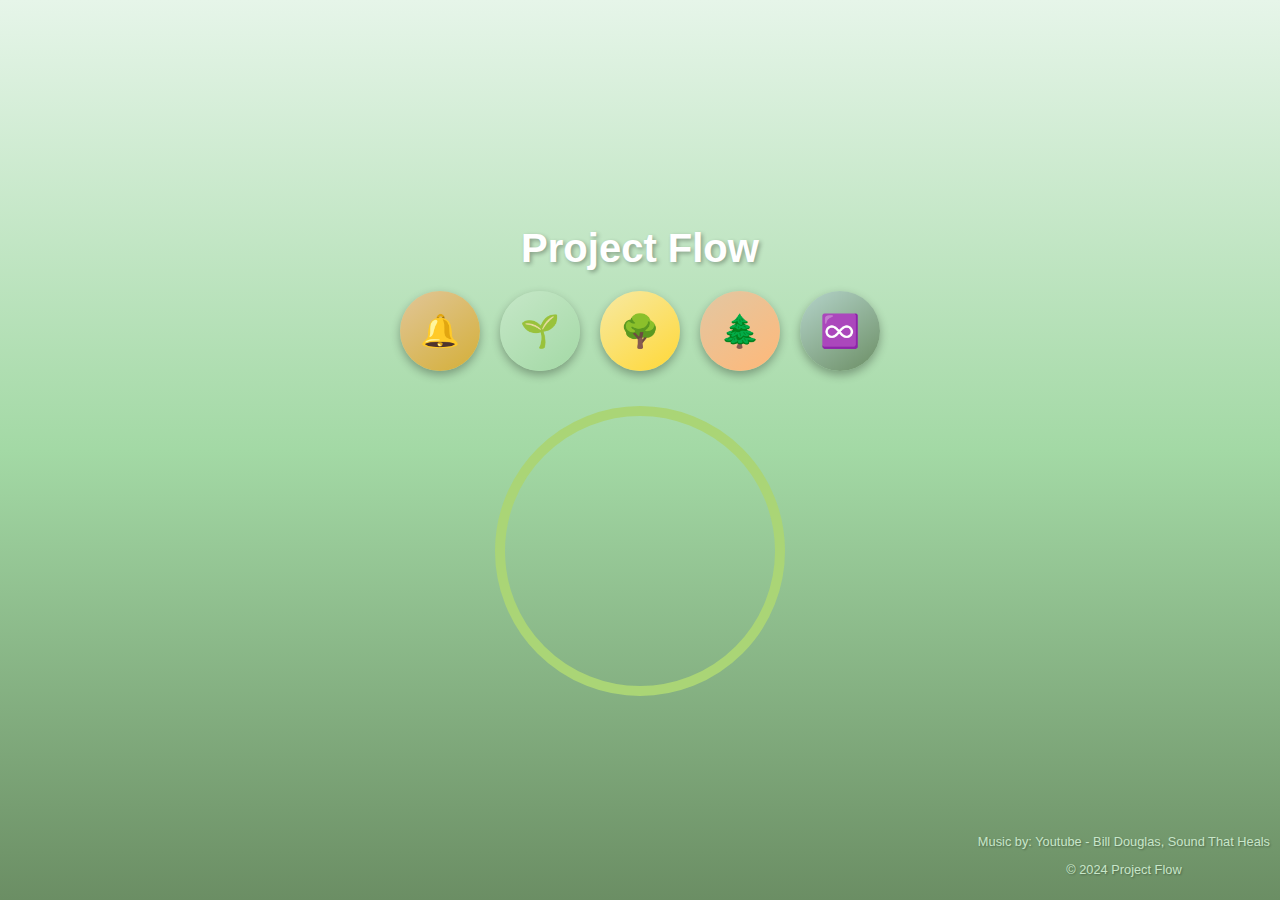
==== src/index.html @ 0df08e52 "2024_12_07 improvements#2: Updated README.md, GIT GUIDE document, src folder" ====
<!DOCTYPE html>
<html lang="ko">
<head>
  <meta charset="UTF-8">
  <meta name="viewport" content="width=device-width, initial-scale=1.0">
  <title>Project Flow</title>
  <link rel="stylesheet" href="styles.css">
  <script>
    // 우클릭 방지
    document.addEventListener('contextmenu', (event) => event.preventDefault());
  </script>
</head>
<body>
  <div id="app">
    <header>
      <h1>Project Flow</h1>
    </header>

    <div class="timer-selection">
      <button class="timer-option timer-singing-bowl" data-increment="60" data-mode="singing-bowl">🔔</button>
      <button class="timer-option timer-5min" data-increment="300" data-mode="5-min">🌱</button>
      <button class="timer-option timer-15min" data-increment="900" data-mode="15-min">🌳</button>
      <button class="timer-option timer-30min" data-increment="1800" data-mode="30-min">🌲</button>
      <button class="timer-option timer-continuous" data-mode="continuous">♾️</button>
    </div>

    <div class="active-timer">
      <svg class="progress-ring" width="300" height="300">
        <circle
          class="progress-ring__circle"
          stroke="#AAD576"
          stroke-width="10"
          fill="transparent"
          r="140"
          cx="150"
          cy="150"
        ></circle>
      </svg>
      <div id="time-display" class="time-display">
        <p id="current-time" class="time-text"></p>
      </div>
    </div>

    <footer>
      <p class="credits">Music by: Youtube - Bill Douglas, Sound That Heals</p>
      <p class="credits-small">© 2024 Project Flow</p>
    </footer>

    <audio id="background-music" loop>
      <source src="./sounds/meditation.mp3" type="audio/mpeg">
    </audio>
    <audio id="alarm-sound">
      <source src="./sounds/alarm.mp3" type="audio/mpeg">
    </audio>
  </div>

  <script src="script.js"></script>
</body>
</html>
---- src/styles.css ----
/* 전체 레이아웃 설정 */
body {
  margin: 0;
  background: linear-gradient(to bottom, #E6F5E9, #A3D9A5, #6B8E64);
  display: flex;
  flex-direction: column;
  justify-content: center;
  align-items: center;
  height: 100vh;
  overflow: hidden;
  font-family: Arial, sans-serif;
  transition: background 5s linear;
}

/* 헤더 스타일 */
header h1 {
  font-size: 2.5rem;
  color: #FFFFFF;
  margin-bottom: 20px;
  text-shadow: 2px 2px 4px rgba(0, 0, 0, 0.3);
}

/* 앱 컨테이너 */
#app {
  text-align: center;
  max-width: 500px;
  width: 100%;
}

/* 타이머 버튼 컨테이너 */
.timer-selection {
  display: flex;
  justify-content: space-around;
  margin-bottom: 30px;
}

/* 버튼 기본 스타일 */
.timer-option {
  width: 80px;
  height: 80px;
  border-radius: 50%;
  border: none;
  cursor: pointer;
  font-size: 2rem;
  display: flex;
  align-items: center;
  justify-content: center;
  box-shadow: 0 4px 10px rgba(0, 0, 0, 0.3);
  transition: transform 0.3s ease, background-color 0.5s ease;
}

/* 버튼 호버 효과 */
.timer-option:hover {
  transform: scale(1.1);
  box-shadow: 0 0 10px rgba(0, 0, 0, 0.5);
}

/* 각 버튼의 고유 스타일 */
.timer-option.timer-singing-bowl {
  background: linear-gradient(145deg, #E1C699, #D4AF37);
}

.timer-option.timer-5min {
  background: linear-gradient(145deg, #C6E7C8, #A3D9A5);
}

.timer-option.timer-15min {
  background: linear-gradient(145deg, #F7E9A3, #FFD836);
}

.timer-option.timer-30min {
  background: linear-gradient(145deg, #E2C7A3, #FFB878);
}

.timer-option.timer-continuous {
  background: linear-gradient(145deg, #B5D4CB, #6B8E64);
}

/* 활성화된 버튼 */
.timer-option.active {
  transform: scale(1.2);
  border: 2px solid #FFFFFF;
}

/* 진행 바 컨테이너 */
.active-timer {
  position: relative;
  width: 300px;
  height: 300px;
  margin: 0 auto;
}

/* 원형 진행 바 스타일 */
.progress-ring__circle {
  transform: rotate(-90deg);
  transform-origin: 50% 50%;
  stroke-linecap: round;
  transition: stroke-dashoffset 1s linear, stroke 0.5s ease-in-out;
}

/* 시간 표시 */
.time-display {
  position: absolute;
  top: 50%;
  left: 50%;
  transform: translate(-50%, -50%);
  text-align: center;
  color: #FFFFFF;
  font-size: 2rem;
  text-shadow: 2px 2px 4px rgba(0, 0, 0, 0.5);
}

/* 푸터 */
footer {
  position: absolute;
  bottom: 10px;
  right: 10px;
  font-size: 0.8rem;
  color: #C8E6C9;
  text-shadow: 1px 1px 2px rgba(0, 0, 0, 0.3);
}
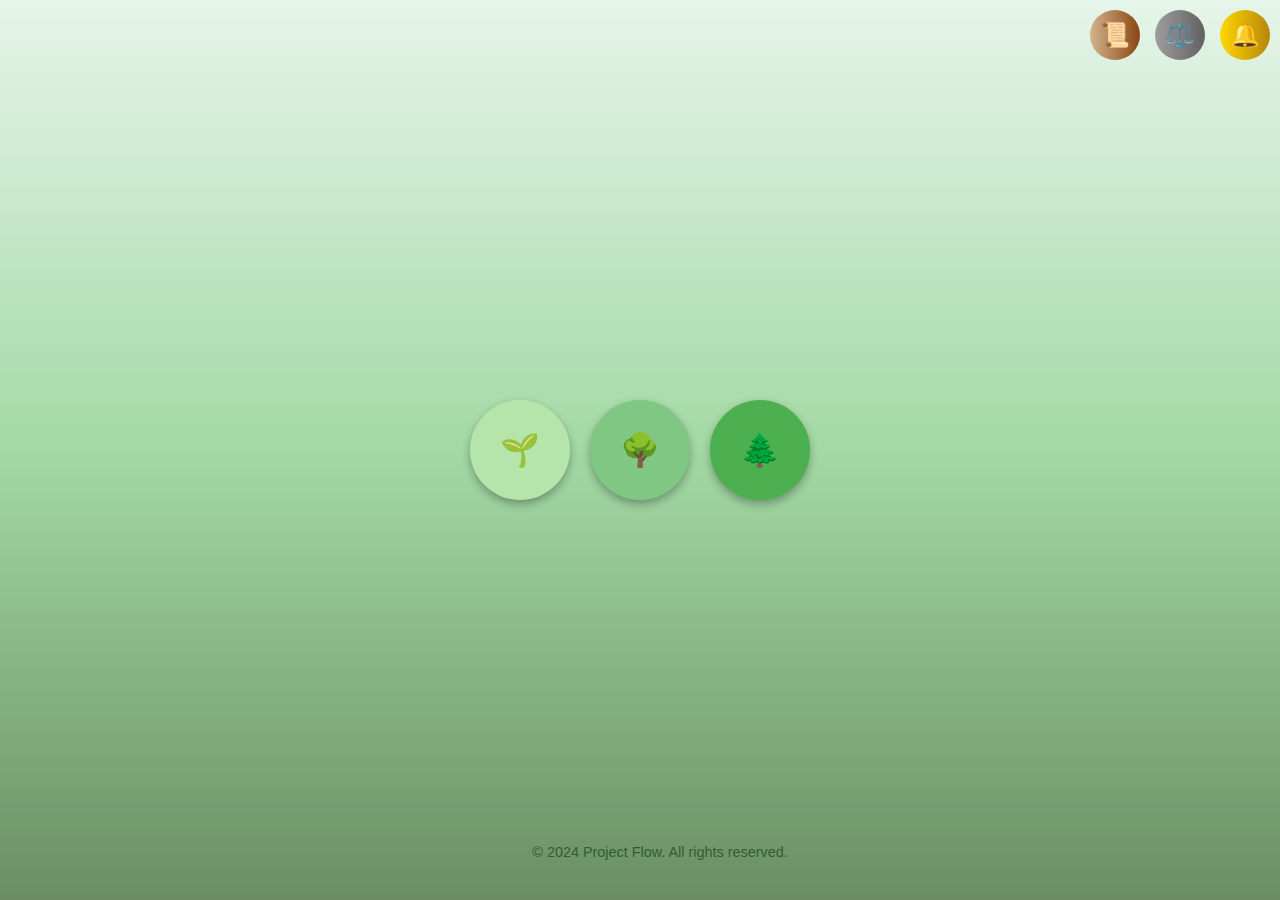
==== commit e2feb5df: "2024-12-14: 싱잉볼 모드 개선, 연속 모드 색상 업데이트, 푸터 정보 추가" ====
--- a/src/index.html
+++ b/src/index.html
@@ -3,32 +3,46 @@
 <head>
   <meta charset="UTF-8">
   <meta name="viewport" content="width=device-width, initial-scale=1.0">
-  <title>Project Flow</title>
   <link rel="stylesheet" href="styles.css">
   <script>
-    // 우클릭 방지
+    // 우클릭, 드래그 & 드롭 방지
     document.addEventListener('contextmenu', (event) => event.preventDefault());
+    document.addEventListener('selectstart', (event) => event.preventDefault());
+    document.addEventListener('dragstart', (event) => event.preventDefault());
   </script>
+  <title>Project FLOW</title>
 </head>
 <body>
   <div id="app">
-    <header>
-      <h1>Project Flow</h1>
-    </header>
-
-    <div class="timer-selection">
-      <button class="timer-option timer-singing-bowl" data-increment="60" data-mode="singing-bowl">🔔</button>
-      <button class="timer-option timer-5min" data-increment="300" data-mode="5-min">🌱</button>
-      <button class="timer-option timer-15min" data-increment="900" data-mode="15-min">🌳</button>
-      <button class="timer-option timer-30min" data-increment="1800" data-mode="30-min">🌲</button>
-      <button class="timer-option timer-continuous" data-mode="continuous">♾️</button>
+    <!-- 우측 상단 버튼 -->
+    <div class="header-buttons">
+      <button id="view-history" class="header-button brown" title="기록 확인">📜</button>
+      <button id="copyright-info" class="header-button gray" title="저작권 정보">⚖️</button>
+      <button id="singing-bowl-mode" class="header-button gold" title="싱잉볼">🔔</button>
     </div>
 
-    <div class="active-timer">
+    <!-- 타이머 선택 -->
+    <div class="timer-selection">
+      <button class="timer-option timer-5min" data-increment="300">🌱</button>
+      <button class="timer-option timer-15min" data-increment="900">🌳</button>
+      <button class="timer-option timer-30min" data-increment="1800">🌲</button>
+    </div>
+
+    <!-- 중앙의 SVG 타이머 -->
+    <div id="svg-timer" class="svg-timer hidden">
       <svg class="progress-ring" width="300" height="300">
         <circle
+          class="progress-ring__background"
+          stroke="#E6F5E9"
+          stroke-width="10"
+          fill="transparent"
+          r="140"
+          cx="150"
+          cy="150"
+        ></circle>
+        <circle
           class="progress-ring__circle"
-          stroke="#AAD576"
+          stroke="#6B8E64"
           stroke-width="10"
           fill="transparent"
           r="140"
@@ -36,21 +50,31 @@
           cy="150"
         ></circle>
       </svg>
-      <div id="time-display" class="time-display">
-        <p id="current-time" class="time-text"></p>
+      <div class="timer-text">
+        <p id="time-remaining">00:00</p>
       </div>
     </div>
 
-    <footer>
-      <p class="credits">Music by: Youtube - Bill Douglas, Sound That Heals</p>
-      <p class="credits-small">© 2024 Project Flow</p>
+    <!-- 저작권 정보 팝업 -->
+    <div id="copyright-popup" class="popup hidden">
+      <p>Music by: Youtube</p>
+      <p>Bill Douglas - "Forest Hymn"</p>
+      <p>Tibetan Meditation Music - "Sound Bath Meditation"</p>
+      <p>Contact: happy.mind.life79@gmail.com</p>
+      <button id="close-popup">닫기</button>
+    </div>
+
+    <!-- 푸터 -->
+    <footer class="footer">
+      <p>© 2024 Project Flow. All rights reserved.</p>
     </footer>
 
+    <!-- 오디오 -->
     <audio id="background-music" loop>
       <source src="./sounds/meditation.mp3" type="audio/mpeg">
     </audio>
-    <audio id="alarm-sound">
-      <source src="./sounds/alarm.mp3" type="audio/mpeg">
+    <audio id="singing-bowl-sound">
+      <source src="./sounds/singing-bowl.mp3" type="audio/mpeg">
     </audio>
   </div>
 
--- a/src/styles.css
+++ b/src/styles.css
@@ -1,121 +1,141 @@
-/* 전체 레이아웃 설정 */
+/* 전역 스타일 */
 body {
+  background: linear-gradient(to bottom, #E6F5E9, #A3D9A5, #6B8E64);
+  font-family: 'Poppins', sans-serif;
+  color: #2F5D34;
   margin: 0;
-  background: linear-gradient(to bottom, #E6F5E9, #A3D9A5, #6B8E64);
+  display: flex;
+  justify-content: center;
+  align-items: center;
+  height: 100vh;
+  overflow: hidden;
+}
+
+/* 앱 컨테이너 */
+#app {
   display: flex;
   flex-direction: column;
   justify-content: center;
   align-items: center;
-  height: 100vh;
-  overflow: hidden;
-  font-family: Arial, sans-serif;
-  transition: background 5s linear;
+  width: 100%;
+  height: calc(100vh - 60px); /* 푸터 높이 제외 */
 }
 
-/* 헤더 스타일 */
-header h1 {
-  font-size: 2.5rem;
-  color: #FFFFFF;
-  margin-bottom: 20px;
-  text-shadow: 2px 2px 4px rgba(0, 0, 0, 0.3);
+/* 헤더 버튼 */
+.header-buttons {
+  display: flex;
+  gap: 15px;
+  position: absolute;
+  top: 10px;
+  right: 10px;
 }
 
-/* 앱 컨테이너 */
-#app {
-  text-align: center;
-  max-width: 500px;
-  width: 100%;
-}
-
-/* 타이머 버튼 컨테이너 */
-.timer-selection {
-  display: flex;
-  justify-content: space-around;
-  margin-bottom: 30px;
-}
-
-/* 버튼 기본 스타일 */
-.timer-option {
-  width: 80px;
-  height: 80px;
+.header-button {
+  width: 50px;
+  height: 50px;
   border-radius: 50%;
   border: none;
+  font-size: 1.5rem;
   cursor: pointer;
-  font-size: 2rem;
   display: flex;
   align-items: center;
   justify-content: center;
-  box-shadow: 0 4px 10px rgba(0, 0, 0, 0.3);
-  transition: transform 0.3s ease, background-color 0.5s ease;
+  color: white;
+  transition: transform 0.2s ease, background-color 0.3s ease;
 }
 
-/* 버튼 호버 효과 */
+.header-button.brown {
+  background: linear-gradient(to right, #D2B48C, #8B4513);
+}
+
+.header-button.gold {
+  background: linear-gradient(to right, #FFD700, #B8860B);
+}
+
+.header-button.gray {
+  background: linear-gradient(to right, #9E9E9E, #616161);
+}
+
+.header-button:hover {
+  transform: scale(1.1);
+}
+
+/* 타이머 선택 버튼 */
+.timer-selection {
+  display: flex;
+  flex-direction: row;
+  align-items: center;
+  justify-content: center;
+  gap: 20px;
+}
+
+.timer-option {
+  width: 100px;
+  height: 100px;
+  border-radius: 50%;
+  font-size: 2rem;
+  font-weight: bold;
+  color: white;
+  border: none;
+  background: #B6E5AC; /* 옅은 녹색 */
+  box-shadow: 0 4px 8px rgba(0, 0, 0, 0.3);
+  transition: transform 0.3s ease, background-color 0.5s ease;
+  cursor: pointer;
+}
+
 .timer-option:hover {
   transform: scale(1.1);
-  box-shadow: 0 0 10px rgba(0, 0, 0, 0.5);
-}
-
-/* 각 버튼의 고유 스타일 */
-.timer-option.timer-singing-bowl {
-  background: linear-gradient(145deg, #E1C699, #D4AF37);
-}
-
-.timer-option.timer-5min {
-  background: linear-gradient(145deg, #C6E7C8, #A3D9A5);
 }
 
 .timer-option.timer-15min {
-  background: linear-gradient(145deg, #F7E9A3, #FFD836);
+  background: #81C784; /* 중간 녹색 */
 }
 
 .timer-option.timer-30min {
-  background: linear-gradient(145deg, #E2C7A3, #FFB878);
+  background: #4CAF50; /* 짙은 녹색 */
 }
 
-.timer-option.timer-continuous {
-  background: linear-gradient(145deg, #B5D4CB, #6B8E64);
+/* SVG 타이머 */
+.svg-timer {
+  position: relative;
+  display: flex;
+  flex-direction: column;
+  align-items: center;
+  justify-content: center;
 }
 
-/* 활성화된 버튼 */
-.timer-option.active {
-  transform: scale(1.2);
-  border: 2px solid #FFFFFF;
+.hidden {
+  display: none; /* 숨김 처리 */
 }
 
-/* 진행 바 컨테이너 */
-.active-timer {
-  position: relative;
-  width: 300px;
-  height: 300px;
-  margin: 0 auto;
+.progress-ring__circle {
+  stroke-dasharray: 880;
+  stroke-dashoffset: 880;
+  transition: stroke-dashoffset 1s linear;
+  transform: rotate(-90deg);
+  transform-origin: 50% 50%;
 }
 
-/* 원형 진행 바 스타일 */
-.progress-ring__circle {
-  transform: rotate(-90deg);
-  transform-origin: 50% 50%;
-  stroke-linecap: round;
-  transition: stroke-dashoffset 1s linear, stroke 0.5s ease-in-out;
-}
-
-/* 시간 표시 */
-.time-display {
+.timer-text {
   position: absolute;
   top: 50%;
   left: 50%;
   transform: translate(-50%, -50%);
-  text-align: center;
-  color: #FFFFFF;
   font-size: 2rem;
-  text-shadow: 2px 2px 4px rgba(0, 0, 0, 0.5);
+  color: #2F5D34;
+  font-weight: bold;
 }
 
 /* 푸터 */
-footer {
+.footer {
   position: absolute;
-  bottom: 10px;
-  right: 10px;
-  font-size: 0.8rem;
-  color: #C8E6C9;
-  text-shadow: 1px 1px 2px rgba(0, 0, 0, 0.3);
+  bottom: 0;
+  left: 0;
+  width: 100%;
+  height: 60px;
+  background: inherit; /* 바디와 동일한 배경 */
+  color: #2F5D34;
+  font-size: 0.9rem;
+  text-align: center;
+  padding: 10px 20px;
 }
